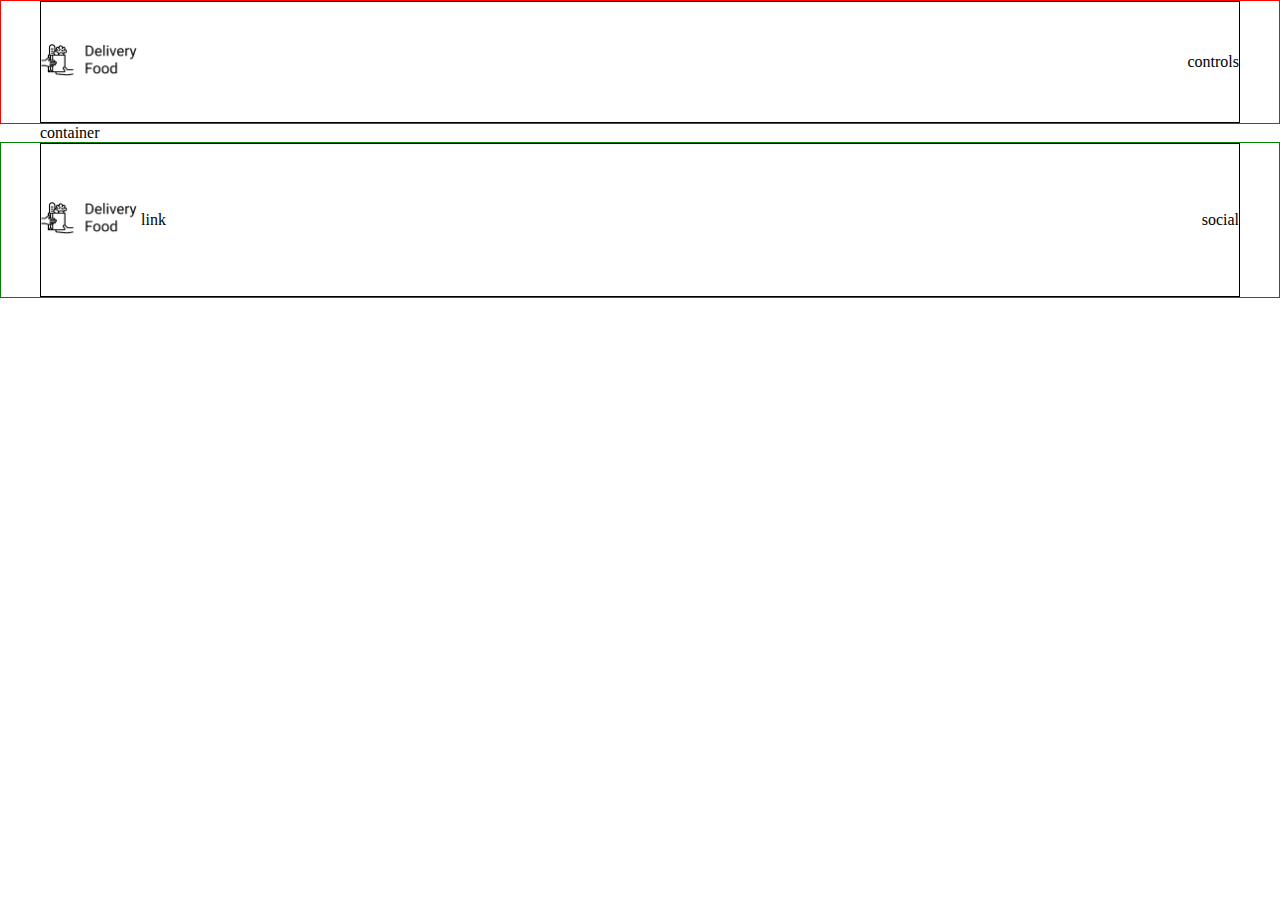
==== index.html @ 97b9a1b2 "first commit" ====
<!DOCTYPE html>
<html lang="ru">

<head>
	<meta charset="UTF-8">
	<meta http-equiv="X-UA-Compatible" content="IE=edge">
	<meta name="viewport" content="width=device-width, initial-scale=1.0">
	<link rel="stylesheet" href="style.css">
	<title>Delivery Food</title>
</head>

<body>
	<header class="header">
		<div class="container">
			<div class="header-box">
				<div class="header-logo logo">
					<img src="images/logo.png" alt="logo">
				</div>
				<div class="header-controls">controls</div>
			</div>
		</div>
	</header>


	<main class="main">
		<div class="container">
			container
		</div>
	</main>


	<footer class="footer">
		<div class="container">
			<div class="footer-box">
				<div class="footer-logo logo">
					<img src="images/logo.png" alt="logo">
				</div>
				<div class="footer-nav">link</div>
				<div class="footer-social">social</div>
			</div>
		</div>
	</footer>
</body>

</html>
---- style.css ----
* {
	box-sizing: border-box;
}

body {
	margin: 0;
	padding: 0;
}

.logo {
	max-width: 100px;
}

.logo img {
	width: 100%;
}

.header {
	height: 124px;
	border: 1px solid red;
}

.header-box {
	height: 100%;
	border: 1px solid #000;
	display: flex;
	align-items: center;
	justify-content: space-between;
}

.footer {
	height: 156px;
	border: 1px solid green;
}

.footer-box {
	border: 1px solid #000;
	height: 100%;
	display: flex;
	align-items: center;
	justify-content: space-between;
}

.footer-nav {
	flex-grow: 1;
}

.container {
	height: 100%;
	max-width: 1230px;
	margin: 0 auto;
	padding-left: 15px;
	padding-right: 15px;
}
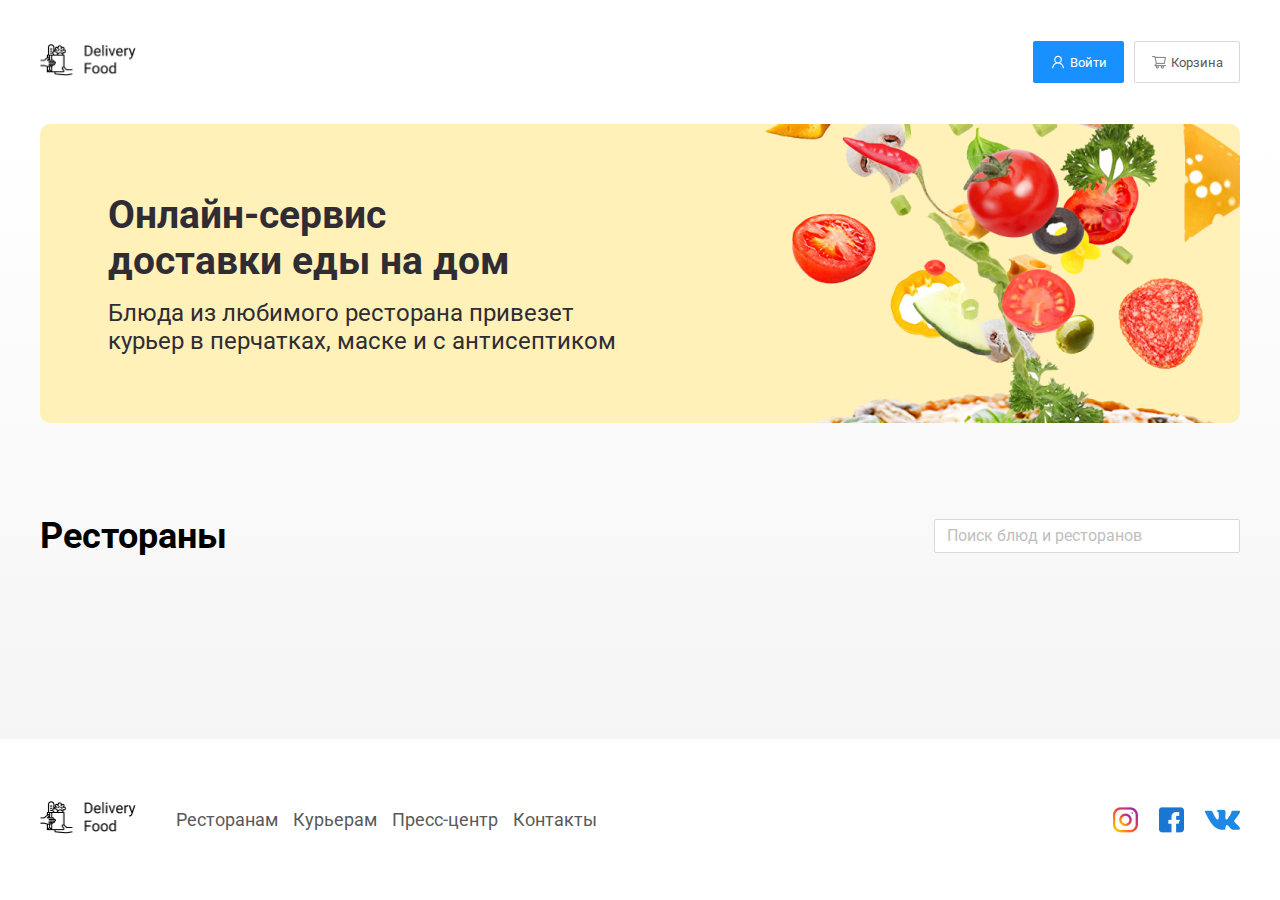
==== commit 31346038: "day 2" ====
--- a/index.html
+++ b/index.html
@@ -5,41 +5,83 @@
 	<meta charset="UTF-8">
 	<meta http-equiv="X-UA-Compatible" content="IE=edge">
 	<meta name="viewport" content="width=device-width, initial-scale=1.0">
+	<link rel="preconnect" href="https://fonts.googleapis.com">
+	<link rel="preconnect" href="https://fonts.gstatic.com" crossorigin>
+	<link href="https://fonts.googleapis.com/css2?family=Roboto:wght@400;700&display=swap" rel="stylesheet">
 	<link rel="stylesheet" href="style.css">
 	<title>Delivery Food</title>
 </head>
 
 <body>
-	<header class="header">
-		<div class="container">
-			<div class="header-box">
-				<div class="header-logo logo">
-					<img src="images/logo.png" alt="logo">
+	<div class="page-wrapper">
+		<header class="header">
+			<div class="container">
+				<div class="header-box">
+					<div class="header-logo logo">
+						<img src="images/logo.png" alt="logo">
+					</div>
+					<div class="header-controls">
+						<button class="btn btn-primary">
+							<img src="./images/icons/user.png" alt="user">
+							Войти
+						</button>
+						<button class="btn btn-outline">
+							<img src="./images/icons/shopping-cart.png" alt="shopping cart">
+							Корзина
+						</button>
+					</div>
 				</div>
-				<div class="header-controls">controls</div>
 			</div>
-		</div>
-	</header>
+		</header>
 
 
-	<main class="main">
-		<div class="container">
-			container
-		</div>
-	</main>
+		<main class="main">
+			<section class="banner">
+				<div class="container">
+					<div class="banner-item">
+						<h2 class="banner-item--title">
+							Онлайн-сервис <br>доставки еды на дом
+						</h2>
+						<p class="banner-item--subtitle">
+							Блюда из любимого ресторана привезет курьер в перчатках, маске и с антисептиком
+						</p>
+					</div>
+				</div>
+			</section>
+			<section class="products">
+				<div class="container">
+					<div class="products-header">
+						<h3 class="products-header--title">Рестораны</h3>
+						<input class="products-header--search" type="text" placeholder="Поиск блюд и ресторанов">
+					</div>
+				</div>
+			</section>
+		</main>
 
 
-	<footer class="footer">
-		<div class="container">
-			<div class="footer-box">
-				<div class="footer-logo logo">
-					<img src="images/logo.png" alt="logo">
+		<footer class="footer">
+			<div class="container">
+				<div class="footer-box">
+					<div class="footer-logo logo">
+						<img src="images/logo.png" alt="logo">
+					</div>
+					<div class="footer-nav">
+						<ul>
+							<li>Ресторанам </li>
+							<li>Курьерам</li>
+							<li>Пресс-центр</li>
+							<li>Контакты</li>
+						</ul>
+					</div>
+					<div class="footer-social">
+						<img src="./images/social/instagram.png" alt="instagram">
+						<img src="./images/social/facebook.png" alt="facebook">
+						<img src="./images/social/vk.png" alt="vk">
+					</div>
 				</div>
-				<div class="footer-nav">link</div>
-				<div class="footer-social">social</div>
 			</div>
-		</div>
-	</footer>
+		</footer>
+	</div>
 </body>
 
 </html>--- a/style.css
+++ b/style.css
@@ -1,5 +1,8 @@
 * {
 	box-sizing: border-box;
+	font-family: 'Roboto', sans-serif;
+	font-style: normal;
+	line-height: normal;
 }
 
 body {
@@ -7,48 +10,192 @@
 	padding: 0;
 }
 
-.logo {
-	max-width: 100px;
-}
-
-.logo img {
+.container {
 	width: 100%;
-}
-
-.header {
-	height: 124px;
-	border: 1px solid red;
-}
-
-.header-box {
-	height: 100%;
-	border: 1px solid #000;
-	display: flex;
-	align-items: center;
-	justify-content: space-between;
-}
-
-.footer {
-	height: 156px;
-	border: 1px solid green;
-}
-
-.footer-box {
-	border: 1px solid #000;
-	height: 100%;
-	display: flex;
-	align-items: center;
-	justify-content: space-between;
-}
-
-.footer-nav {
-	flex-grow: 1;
-}
-
-.container {
 	height: 100%;
 	max-width: 1230px;
 	margin: 0 auto;
 	padding-left: 15px;
 	padding-right: 15px;
+}
+
+main {
+	flex-grow: 1;
+	background: linear-gradient(180deg, rgba(245, 245, 245, 0.00) 1.04%, #F5F5F5 100%);
+}
+
+.page-wrapper {
+	display: flex;
+	flex-direction: column;
+	min-height: 100vh;
+}
+
+.logo {
+	max-width: 100px;
+}
+
+.logo img {
+	width: 100%;
+}
+
+.header-controls {
+	display: flex;
+	align-items: center;
+	justify-content: flex-end;
+	gap: 10px;
+}
+
+.btn {
+	display: flex;
+	padding: 8px 16px;
+	align-items: center;
+	gap: 4px;
+	outline: none;
+	cursor: pointer;
+}
+
+.btn-primary {
+	border-radius: 2px;
+	background: #1890FF;
+	border: 1px solid #1890FF;
+	color: #fff;
+}
+
+.btn-outline {
+	border-radius: 2px;
+	border: 1px solid #D9D9D9;
+	background: #FFF;
+	box-shadow: 0px 0px 2px 0px rgba(0, 0, 0, 0.00);
+	color: #595959;
+}
+
+.header {
+	display: flex;
+	align-items: center;
+	min-height: 124px;
+}
+
+.header-box {
+	height: 100%;
+	display: flex;
+	align-items: center;
+	justify-content: space-between;
+}
+
+
+
+.footer {
+	display: flex;
+	align-items: center;
+	min-height: 156px;
+	padding: 60px 0;
+}
+
+.footer-box {
+	height: 100%;
+	display: flex;
+	align-items: center;
+	justify-content: space-between;
+	gap: 36px;
+	flex-wrap: wrap;
+}
+
+.footer-nav {
+	flex-grow: 1;
+}
+
+.footer-nav ul {
+	display: flex;
+	align-items: center;
+	list-style-type: none;
+	margin: 0;
+	padding: 0;
+	gap: 15px;
+	flex-wrap: wrap;
+}
+
+.footer-nav ul li {
+	color: #595959;
+	font-size: 18px;
+	font-weight: 400;
+}
+
+.footer-social {
+	display: flex;
+	justify-content: flex-end;
+	align-items: center;
+	gap: 20px;
+}
+
+.banner {
+	margin-bottom: 56px;
+}
+
+.banner-item {
+	background-image: url('./images/banners/banner.jpg');
+	background-repeat: no-repeat;
+	background-size: cover;
+	background-position: center right;
+	padding: 68px;
+	border-radius: 10px;
+}
+
+.banner-item--title {
+	color: #302C34;
+	font-size: 39px;
+	font-weight: 700;
+	max-width: 50%;
+	margin-top: 0;
+	margin-bottom: 15px;
+}
+
+.banner-item--subtitle {
+	color: #302C34;
+	font-size: 24px;
+	font-weight: 400;
+	max-width: 50%;
+	margin: 0;
+}
+
+
+.products-header {
+	display: flex;
+	align-items: center;
+	justify-content: space-between;
+}
+
+.products-header--title {
+	color: #000;
+	font-size: 36px;
+	font-weight: 700;
+}
+
+.products-header--search {
+	min-width: 306px;
+	height: 34px;
+	flex-shrink: 0;
+	border-radius: 2px;
+	border: 1px solid #D9D9D9;
+	background: #FFF;
+	padding: 5px 12px;
+}
+
+.products-header--search:focus {
+	outline: none;
+	border: 1px solid #D9D9D9;
+}
+
+.products-header--search::placeholder {
+	color: #BFBFBF;
+	font-size: 16px;
+	font-weight: 400;
+	line-height: 24px;
+}
+
+@media (max-width: 991px) {
+
+	.banner-item--title,
+	.banner-item--subtitle {
+		max-width: 100%;
+	}
 }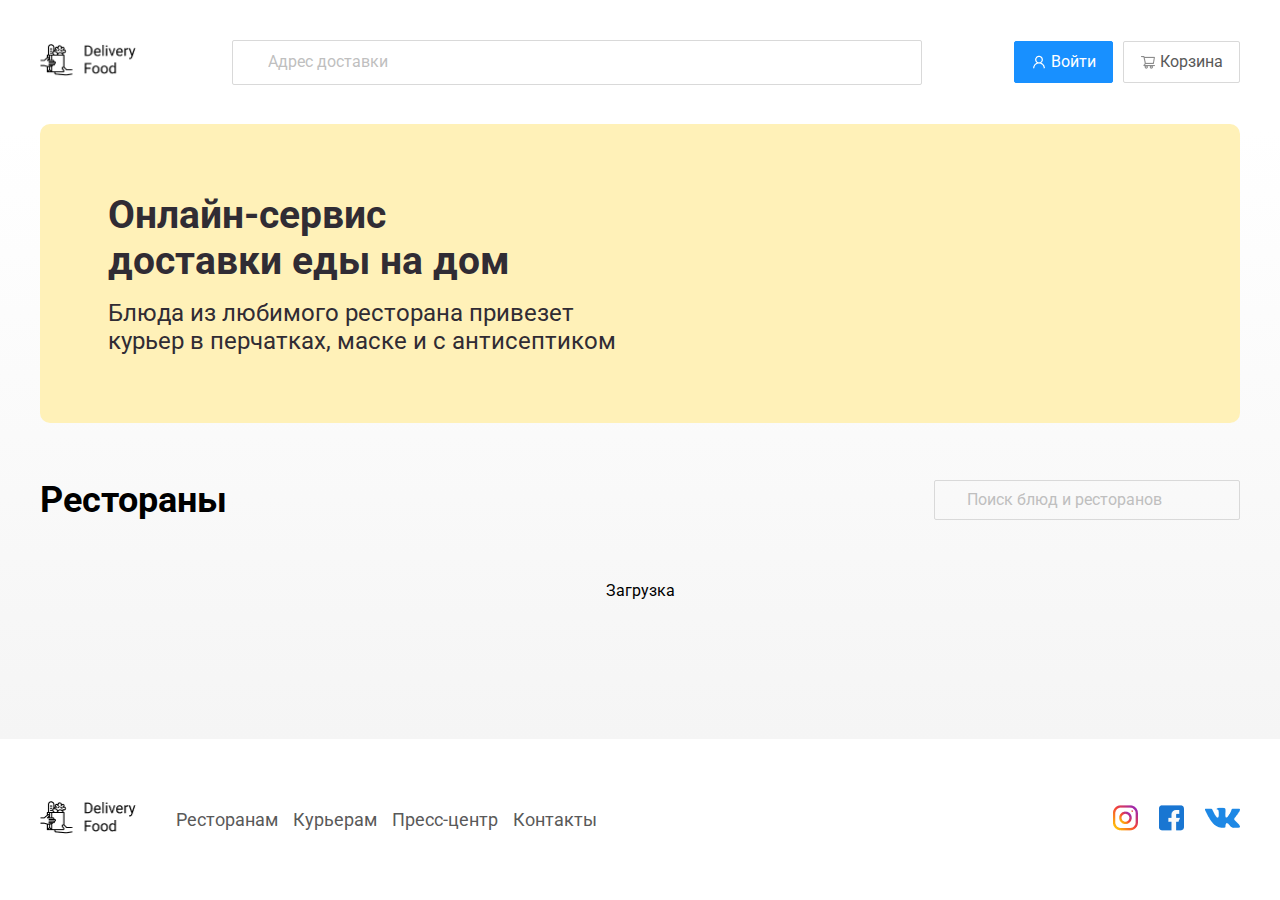
==== commit 86a48cfd: "Day 4 добавление JS" ====
--- a/index.html
+++ b/index.html
@@ -8,7 +8,9 @@
 	<link rel="preconnect" href="https://fonts.googleapis.com">
 	<link rel="preconnect" href="https://fonts.gstatic.com" crossorigin>
 	<link href="https://fonts.googleapis.com/css2?family=Roboto:wght@400;700&display=swap" rel="stylesheet">
-	<link rel="stylesheet" href="style.css">
+	<link rel="stylesheet" href="./css/style.css">
+	<script src="./script/index.js" defer></script>
+	<!-- атрибут defer и async позволяет считывать весь документ, даже если js расположен в самом начале, это оптимизирует верстку  -->
 	<title>Delivery Food</title>
 </head>
 
@@ -17,15 +19,16 @@
 		<header class="header">
 			<div class="container">
 				<div class="header-box">
-					<div class="header-logo logo">
+					<a href="/index.html" class="header-logo logo">
 						<img src="images/logo.png" alt="logo">
-					</div>
+					</a>
+					<input class="header-search" type="text" placeholder="Адрес доставки">
 					<div class="header-controls">
 						<button class="btn btn-primary">
 							<img src="./images/icons/user.png" alt="user">
 							Войти
 						</button>
-						<button class="btn btn-outline">
+						<button class="btn btn-outline" id="cart-button">
 							<img src="./images/icons/shopping-cart.png" alt="shopping cart">
 							Корзина
 						</button>
@@ -48,40 +51,277 @@
 					</div>
 				</div>
 			</section>
+
+
 			<section class="products">
 				<div class="container">
 					<div class="products-header">
 						<h3 class="products-header--title">Рестораны</h3>
 						<input class="products-header--search" type="text" placeholder="Поиск блюд и ресторанов">
 					</div>
+
+					<div class="products-wrapper" id="rests-container">
+						<a href="/goods.html" class="products-card" id="5">
+							<div class="products-card__image">
+								<img src="./images/rests/rests-1.jpg" alt="pizzaplus">
+							</div>
+							<div class="products-card__description">
+								<div class="products-card__description-row">
+									<h4 class="products-card__description--title">Пицца плюс</h4>
+									<div class="products-card__description--badge">50 мин</div>
+								</div>
+								<div class="products-card__description-row">
+									<div class="products-card__description-info">
+										<div class="products-card__description-info--raiting">
+											<img src="./images/icons/star.svg" alt="star">
+											4.5
+										</div>
+										<div class="products-card__description-info--price">От 900 ₽</div>
+										<div class="products-card__description-info--group">Пицца </div>
+									</div>
+								</div>
+							</div>
+						</a>
+						<a href="/goods.html" class="products-card">
+							<div class="products-card__image">
+								<img src="./images/rests/rests-2.jpg" alt="tanuki">
+							</div>
+							<div class="products-card__description">
+								<div class="products-card__description-row">
+									<h4 class="products-card__description--title">Тануки</h4>
+									<div class="products-card__description--badge">50 мин</div>
+								</div>
+								<div class="products-card__description-row">
+									<div class="products-card__description-info">
+										<div class="products-card__description-info--raiting">
+											<img src="./images/icons/star.svg" alt="star">
+											4.5
+										</div>
+										<div class="products-card__description-info--price">От 900 ₽</div>
+										<div class="products-card__description-info--group">Пицца </div>
+									</div>
+								</div>
+							</div>
+						</a>
+						<a href="/goods.html" class="products-card">
+							<div class="products-card__image">
+								<img src="./images/rests/rests-3.jpg" alt="foodband">
+							</div>
+							<div class="products-card__description">
+								<div class="products-card__description-row">
+									<h4 class="products-card__description--title">FoodBand</h4>
+									<div class="products-card__description--badge">50 мин</div>
+								</div>
+								<div class="products-card__description-row">
+									<div class="products-card__description-info">
+										<div class="products-card__description-info--raiting">
+											<img src="./images/icons/star.svg" alt="star">
+											4.5
+										</div>
+										<div class="products-card__description-info--price">От 900 ₽</div>
+										<div class="products-card__description-info--group">Пицца </div>
+									</div>
+								</div>
+							</div>
+						</a>
+						<a href="/goods.html" class="products-card">
+							<div class="products-card__image">
+								<img src="./images/rests/rests-4.jpg" alt="greedypizza">
+							</div>
+							<div class="products-card__description">
+								<div class="products-card__description-row">
+									<h4 class="products-card__description--title">Жадина-пицца</h4>
+									<div class="products-card__description--badge">50 мин</div>
+								</div>
+								<div class="products-card__description-row">
+									<div class="products-card__description-info">
+										<div class="products-card__description-info--raiting">
+											<img src="./images/icons/star.svg" alt="star">
+											4.5
+										</div>
+										<div class="products-card__description-info--price">От 900 ₽</div>
+										<div class="products-card__description-info--group">Пицца </div>
+									</div>
+								</div>
+							</div>
+						</a>
+						<a href="/goods.html" class="products-card">
+							<div class="products-card__image">
+								<img src="./images/rests/rests-5.jpg" alt="foodpoint">
+							</div>
+							<div class="products-card__description">
+								<div class="products-card__description-row">
+									<h4 class="products-card__description--title">Точка еды</h4>
+									<div class="products-card__description--badge">50 мин</div>
+								</div>
+								<div class="products-card__description-row">
+									<div class="products-card__description-info">
+										<div class="products-card__description-info--raiting">
+											<img src="./images/icons/star.svg" alt="star">
+											4.5
+										</div>
+										<div class="products-card__description-info--price">От 900 ₽</div>
+										<div class="products-card__description-info--group">Пицца </div>
+									</div>
+								</div>
+							</div>
+						</a>
+						<a href="/goods.html" class="products-card">
+							<div class="products-card__image">
+								<img src="./images/rests/rests-6.jpg" alt="pizzaburger">
+							</div>
+							<div class="products-card__description">
+								<div class="products-card__description-row">
+									<h4 class="products-card__description--title">PizzaBurger</h4>
+									<div class="products-card__description--badge">50 мин</div>
+								</div>
+								<div class="products-card__description-row">
+									<div class="products-card__description-info">
+										<div class="products-card__description-info--raiting">
+											<img src="./images/icons/star.svg" alt="star">
+											4.5
+										</div>
+										<div class="products-card__description-info--price">От 900 ₽</div>
+										<div class="products-card__description-info--group">Пицца </div>
+									</div>
+								</div>
+							</div>
+						</a>
+					</div>
 				</div>
 			</section>
 		</main>
+
+		<div class="cart-modal__overlay">
+
+			<div class="cart-modal">
+
+				<div class="cart-modal__header">
+					<h2 class="cart-modal__header--title">Корзина</h2>
+					<span class="cart-modal__header--close">
+						<img src="./images/icons/close.svg" alt="close">
+					</span>
+				</div>
+
+				<div class="cart-modal__body">
+					<div class="cart-item">
+						<p class="cart-item__title">
+							Ролл угорь стандарт
+						</p>
+						<div class="cart-item__controls">
+							<div class="cart-item__controls--prise">250 ₽</div>
+							<button class="btn btn-outline">-</button>
+							<div class="cart-item__controls--count">1</div>
+							<button class="btn btn-outline">+</button>
+						</div>
+					</div>
+					<div class="cart-item">
+						<p class="cart-item__title">
+							Ролл угорь стандарт
+						</p>
+						<div class="cart-item__controls">
+							<div class="cart-item__controls--prise">250 ₽</div>
+							<button class="btn btn-outline">-</button>
+							<div class="cart-item__controls--count">1</div>
+							<button class="btn btn-outline">+</button>
+						</div>
+					</div>
+					<div class="cart-item">
+						<p class="cart-item__title">
+							Ролл угорь стандарт
+						</p>
+						<div class="cart-item__controls">
+							<div class="cart-item__controls--prise">250 ₽</div>
+							<button class="btn btn-outline">-</button>
+							<div class="cart-item__controls--count">1</div>
+							<button class="btn btn-outline">+</button>
+						</div>
+					</div>
+					<div class="cart-item">
+						<p class="cart-item__title">
+							Ролл угорь стандарт
+						</p>
+						<div class="cart-item__controls">
+							<div class="cart-item__controls--prise">250 ₽</div>
+							<button class="btn btn-outline">-</button>
+							<div class="cart-item__controls--count">1</div>
+							<button class="btn btn-outline">+</button>
+						</div>
+					</div>
+					<div class="cart-item">
+						<p class="cart-item__title">
+							Ролл угорь стандарт
+						</p>
+						<div class="cart-item__controls">
+							<div class="cart-item__controls--prise">250 ₽</div>
+							<button class="btn btn-outline">-</button>
+							<div class="cart-item__controls--count">1</div>
+							<button class="btn btn-outline">+</button>
+						</div>
+					</div>
+				</div>
+
+				<div class="cart-modal__footer">
+					<div class="cart-modal__footer--price">1250 ₽</div>
+					<div class="header-controls cart-modal__footer--controls">
+						<button class="btn btn-primary">
+							Оформить заказ
+						</button>
+						<button class="btn btn-outline">
+							Отмена
+						</button>
+					</div>
+				</div>
+
+			</div>
+		</div>
+
 
 
 		<footer class="footer">
 			<div class="container">
 				<div class="footer-box">
-					<div class="footer-logo logo">
+					<a href="/index.html" class="footer-logo logo">
 						<img src="images/logo.png" alt="logo">
-					</div>
-					<div class="footer-nav">
-						<ul>
-							<li>Ресторанам </li>
-							<li>Курьерам</li>
-							<li>Пресс-центр</li>
-							<li>Контакты</li>
-						</ul>
-					</div>
-					<div class="footer-social">
-						<img src="./images/social/instagram.png" alt="instagram">
-						<img src="./images/social/facebook.png" alt="facebook">
-						<img src="./images/social/vk.png" alt="vk">
-					</div>
+					</a>
+					<ul class="footer-nav">
+						<li class="footer-nav__item">
+							<a class="footer-nav__link" href="/goods.html">Ресторанам</a>
+						</li>
+						<li class="footer-nav__item">
+							<a class="footer-nav__link" href="/goods.html">Курьерам</a>
+						</li>
+						<li class="footer-nav__item">
+							<a class="footer-nav__link" href="/goods.html">Пресс-центр</a>
+						</li>
+						<li class="footer-nav__item">
+							<a class="footer-nav__link" href="/goods.html">Контакты</a>
+						</li>
+					</ul>
+
+					<ul class="footer-social">
+						<li class="footer-social__item">
+							<a class="footer-social__link" href="#">
+								<img src="./images/social/instagram.png" alt="instagram">
+							</a>
+						</li>
+						<li class="footer-social__item">
+							<a class="footer-social__link" href="#">
+								<img src="./images/social/facebook.png" alt="facebook">
+							</a>
+						</li>
+						<li class="footer-social__item">
+							<a class="footer-social__link" href="#">
+								<img src="./images/social/vk.png" alt="vk">
+							</a>
+						</li>
+					</ul>
+
 				</div>
 			</div>
 		</footer>
 	</div>
+
 </body>
 
 </html>--- a/css/style.css
+++ b/css/style.css
@@ -0,0 +1,534 @@
+* {
+	box-sizing: border-box;
+	font-family: 'Roboto', sans-serif;
+	font-style: normal;
+	line-height: normal;
+}
+
+body {
+	margin: 0;
+	padding: 0;
+}
+
+
+.container {
+	width: 100%;
+	height: 100%;
+	max-width: 1230px;
+	margin: 0 auto;
+	padding-left: 15px;
+	padding-right: 15px;
+}
+
+main {
+	flex-grow: 1;
+	background: linear-gradient(180deg, rgba(245, 245, 245, 0.00) 1.04%, #F5F5F5 100%);
+}
+
+.page-wrapper {
+	display: flex;
+	flex-direction: column;
+	min-height: 100vh;
+}
+
+.header {
+	display: flex;
+	align-items: center;
+	min-height: 124px;
+}
+
+.header-box {
+	height: 100%;
+	display: flex;
+	align-items: center;
+	justify-content: space-between;
+	flex-wrap: wrap;
+	row-gap: 20px;
+}
+
+.logo {
+	max-width: 100px;
+}
+
+.logo img {
+	width: 100%;
+}
+
+.header-search {
+	min-width: 690px;
+	min-height: 45px;
+	flex-shrink: 0;
+	border-radius: 2px;
+	border: 1px solid #D9D9D9;
+	background-color: #FFF;
+	padding: 8px 12px 8px 35px;
+	background: url('./images/icons/home.svg') no-repeat;
+	background-position: 10px 11px;
+}
+
+.header-search::placeholder {
+	color: #BFBFBF;
+	font-size: 16px;
+	font-weight: 400;
+	line-height: 24px;
+}
+
+.header-search:focus {
+	outline: none;
+	border: 1px solid #D9D9D9;
+}
+
+.header-controls {
+	display: flex;
+	align-items: center;
+	justify-content: flex-end;
+	gap: 10px;
+}
+
+.btn {
+	display: flex;
+	padding: 8px 16px;
+	align-items: center;
+	gap: 4px;
+	outline: none;
+	cursor: pointer;
+	font-size: 16px;
+	font-weight: 400;
+	line-height: 24px;
+}
+
+.btn-primary {
+	border-radius: 2px;
+	background: #1890FF;
+	border: 1px solid #1890FF;
+	color: #FFF;
+}
+
+.btn-outline {
+	border-radius: 2px;
+	border: 1px solid #D9D9D9;
+	background: #FFF;
+	box-shadow: 0px 0px 2px 0px rgba(0, 0, 0, 0.00);
+	color: #595959;
+}
+
+
+.footer {
+	display: flex;
+	align-items: center;
+	min-height: 156px;
+	padding: 60px 0;
+}
+
+.footer-box {
+	height: 100%;
+	display: flex;
+	align-items: center;
+	justify-content: space-between;
+	gap: 36px;
+	flex-wrap: wrap;
+}
+
+.footer-nav {
+	flex-grow: 1;
+}
+
+.footer-nav {
+	display: flex;
+	align-items: center;
+	list-style: none;
+	margin: 0;
+	padding: 0;
+	gap: 15px;
+	flex-wrap: wrap;
+}
+
+.footer-nav a {
+	color: #595959;
+	font-size: 18px;
+	font-weight: 400;
+	text-decoration: none;
+}
+
+.footer-social {
+	list-style: none;
+	display: flex;
+	justify-content: flex-end;
+	align-items: center;
+	gap: 20px;
+	margin: 0;
+	padding: 0;
+}
+
+
+.banner {
+	margin-bottom: 56px;
+}
+
+.banner-item {
+	background-image: url('./images/banners/banner-img.png');
+	background-repeat: no-repeat;
+	background-size: contain;
+	background-position: center right;
+	background-color: #FFF1B8;
+	padding: 68px;
+	border-radius: 10px;
+}
+
+.banner-item--title {
+	color: #302C34;
+	font-size: 39px;
+	font-weight: 700;
+	max-width: 50%;
+	margin-top: 0;
+	margin-bottom: 15px;
+}
+
+.banner-item--subtitle {
+	color: #302C34;
+	font-size: 24px;
+	font-weight: 400;
+	max-width: 50%;
+	margin: 0;
+}
+
+
+.products-header {
+	display: flex;
+	align-items: center;
+	justify-content: space-between;
+	flex-wrap: wrap;
+	gap: 24px;
+}
+
+.products-header--title {
+	color: #000;
+	font-size: 36px;
+	font-weight: 700;
+	margin: 0;
+}
+
+.products-header--search {
+	min-width: 306px;
+	min-height: 40px;
+	flex-shrink: 0;
+	border-radius: 2px;
+	border: 1px solid #D9D9D9;
+	background: #FFF;
+	padding: 5px 12px 5px 32px;
+	background: url('./images/icons/search.svg') no-repeat;
+	background-position: 10px 8px;
+	color: #BFBFBF;
+}
+
+.products-header--search:focus {
+	outline: none;
+	border: 1px solid #D9D9D9;
+}
+
+.products-header--search::placeholder {
+	color: #BFBFBF;
+	font-size: 16px;
+	font-weight: 400;
+}
+
+
+.products-wrapper {
+	margin: 44px 0 90px;
+	display: flex;
+	flex-wrap: wrap;
+	column-gap: 24px;
+	row-gap: 30px;
+}
+
+.products-card {
+	overflow: hidden;
+	width: calc((100% - 48px) / 3);
+	border-radius: 7px;
+	background: #FFF;
+	box-shadow: 0px 4px 12px 0px rgba(0, 0, 0, 0.05);
+	text-decoration: none;
+}
+
+.products-card__image {
+	width: 100%;
+}
+
+.products-card__image img {
+	width: 100%;
+}
+
+.products-card__description {
+	padding: 20px 24px 34px 24px;
+}
+
+.products-card__description-row {
+	display: flex;
+	align-items: center;
+	justify-content: space-between;
+}
+
+.products-card__description-row:not(:last-child) {
+	margin-bottom: 10px;
+}
+
+.products-card__description--title {
+	color: #000;
+	font-size: 24px;
+	font-weight: 700;
+	line-height: 32px;
+	margin: 0;
+}
+
+.products-card__description--badge {
+	color: #FFF;
+	font-size: 12px;
+	font-weight: 400;
+	line-height: 20px;
+	border-radius: 2px;
+	background: #262626;
+	padding: 1px 8px;
+}
+
+.products-card__description-info {
+	display: flex;
+	align-items: center;
+	justify-content: flex-start;
+	flex-wrap: wrap;
+	row-gap: 8px;
+	column-gap: 25px;
+}
+
+.products-card__description-info--raiting {
+	color: #FFC107;
+	font-size: 18px;
+	font-weight: 700;
+	line-height: 32px;
+}
+
+.products-card__description-info--price {
+	color: #8C8C8C;
+	font-size: 18px;
+	font-weight: 400;
+	line-height: 32px;
+}
+
+.products-card__description-info--group {
+	position: relative;
+	color: #8C8C8C;
+	font-size: 18px;
+	font-weight: 400;
+	line-height: 32px;
+}
+
+.products-card__description-info--group::before {
+	content: '';
+	position: absolute;
+	left: -14px;
+	top: 14px;
+	width: 5px;
+	height: 5px;
+	border-radius: 50%;
+	background-color: #8C8C8C;
+}
+
+.products-header--good {
+	justify-content: flex-start;
+	align-items: center;
+	gap: 30px;
+}
+
+.products-card__description--name {
+	margin: 0;
+	color: #000;
+	font-size: 24px;
+	font-weight: 400;
+	line-height: 32px;
+}
+
+.products-card__description--text {
+	margin: 0;
+	color: #8C8C8C;
+	font-size: 18px;
+	font-weight: 400;
+}
+
+.products-card__description-controls {
+	margin-top: 25px;
+	display: flex;
+	align-items: center;
+	justify-content: flex-start;
+	flex-wrap: wrap;
+	row-gap: 10px;
+	column-gap: 30px;
+}
+
+.products-card__description-controls--price {
+	color: #000;
+	font-size: 20px;
+	font-weight: 700;
+	line-height: 32px;
+}
+
+.cart-modal__overlay {
+	display: none;
+	position: fixed;
+	left: 0;
+	right: 0;
+	top: 0;
+	bottom: 0;
+	background-color: rgba(0, 0, 0, 0.40);
+	align-items: center;
+	justify-content: center;
+}
+
+.cart-modal__overlay.open {
+	display: flex;
+}
+
+.cart-modal {
+	max-width: 780px;
+	width: 100%;
+	padding: 40px 45px;
+	border-radius: 5px;
+	background: #FFF;
+}
+
+.cart-modal__header {
+	display: flex;
+	align-items: center;
+	justify-content: space-between;
+	margin-bottom: 48px;
+}
+
+.cart-modal__header--title {
+	color: #000;
+	font-size: 36px;
+	font-weight: 700;
+	margin: 0;
+}
+
+.cart-modal__header--close {
+	cursor: pointer;
+}
+
+.cart-modal__footer {
+	display: flex;
+	align-items: center;
+	justify-content: space-between;
+	flex-wrap: wrap;
+	gap: 10px;
+	margin-top: 50px;
+}
+
+.cart-modal__footer--price {
+	color: #FAFAFA;
+	font-size: 20px;
+	font-weight: 700;
+	border-radius: 5px;
+	background: #262626;
+	padding: 15px 20px;
+}
+
+
+.cart-item {
+	display: flex;
+	align-items: center;
+	justify-content: space-between;
+	flex-wrap: wrap;
+	gap: 10px;
+}
+
+.cart-item:not(:last-child) {
+	padding-bottom: 10px;
+	margin-bottom: 10px;
+	border-bottom: 1px solid #D9D9D9;
+}
+
+.cart-item__title {
+	color: #000;
+	font-size: 18px;
+	font-weight: 400;
+	line-height: 32px;
+	margin: 0;
+}
+
+.cart-item__controls {
+	display: flex;
+	align-items: center;
+}
+
+.cart-item__controls button {
+	border-radius: 2px;
+	border: 1px solid #40A9FF;
+	background: #FFF;
+	padding: 5px 16px;
+	text-align: center;
+	font-size: 14px;
+	font-weight: 400;
+	line-height: 22px;
+	color: #40A9FF;
+}
+
+.cart-item__controls--prise {
+	color: #000;
+	font-size: 20px;
+	font-weight: 700;
+	line-height: 32px;
+	margin-right: 47px;
+}
+
+.cart-item__controls--count {
+	color: #000;
+	text-align: center;
+	font-size: 16px;
+	font-weight: 400;
+	line-height: 24px;
+	margin: 0 17px;
+}
+
+
+@media (max-width: 991px) {
+	.header {
+		margin: 20px auto;
+	}
+
+	.header-search {
+		min-width: 275px;
+		width: 100%;
+	}
+
+	.banner-item--title,
+	.banner-item--subtitle {
+		max-width: 100%;
+	}
+
+	.products-card {
+		width: calc((100% - 24px) / 2);
+	}
+
+	.banner-item {
+		background-image: none;
+		text-align: left;
+	}
+}
+
+@media (max-width: 768px) {
+	.banner-item--title {
+		font-size: 25px;
+	}
+
+	.banner-item--subtitle {
+		font-size: 18px;
+	}
+
+
+	.products-header--search {
+		min-width: 275px;
+		width: 100%;
+	}
+
+	.products-card {
+		width: 100%;
+	}
+}